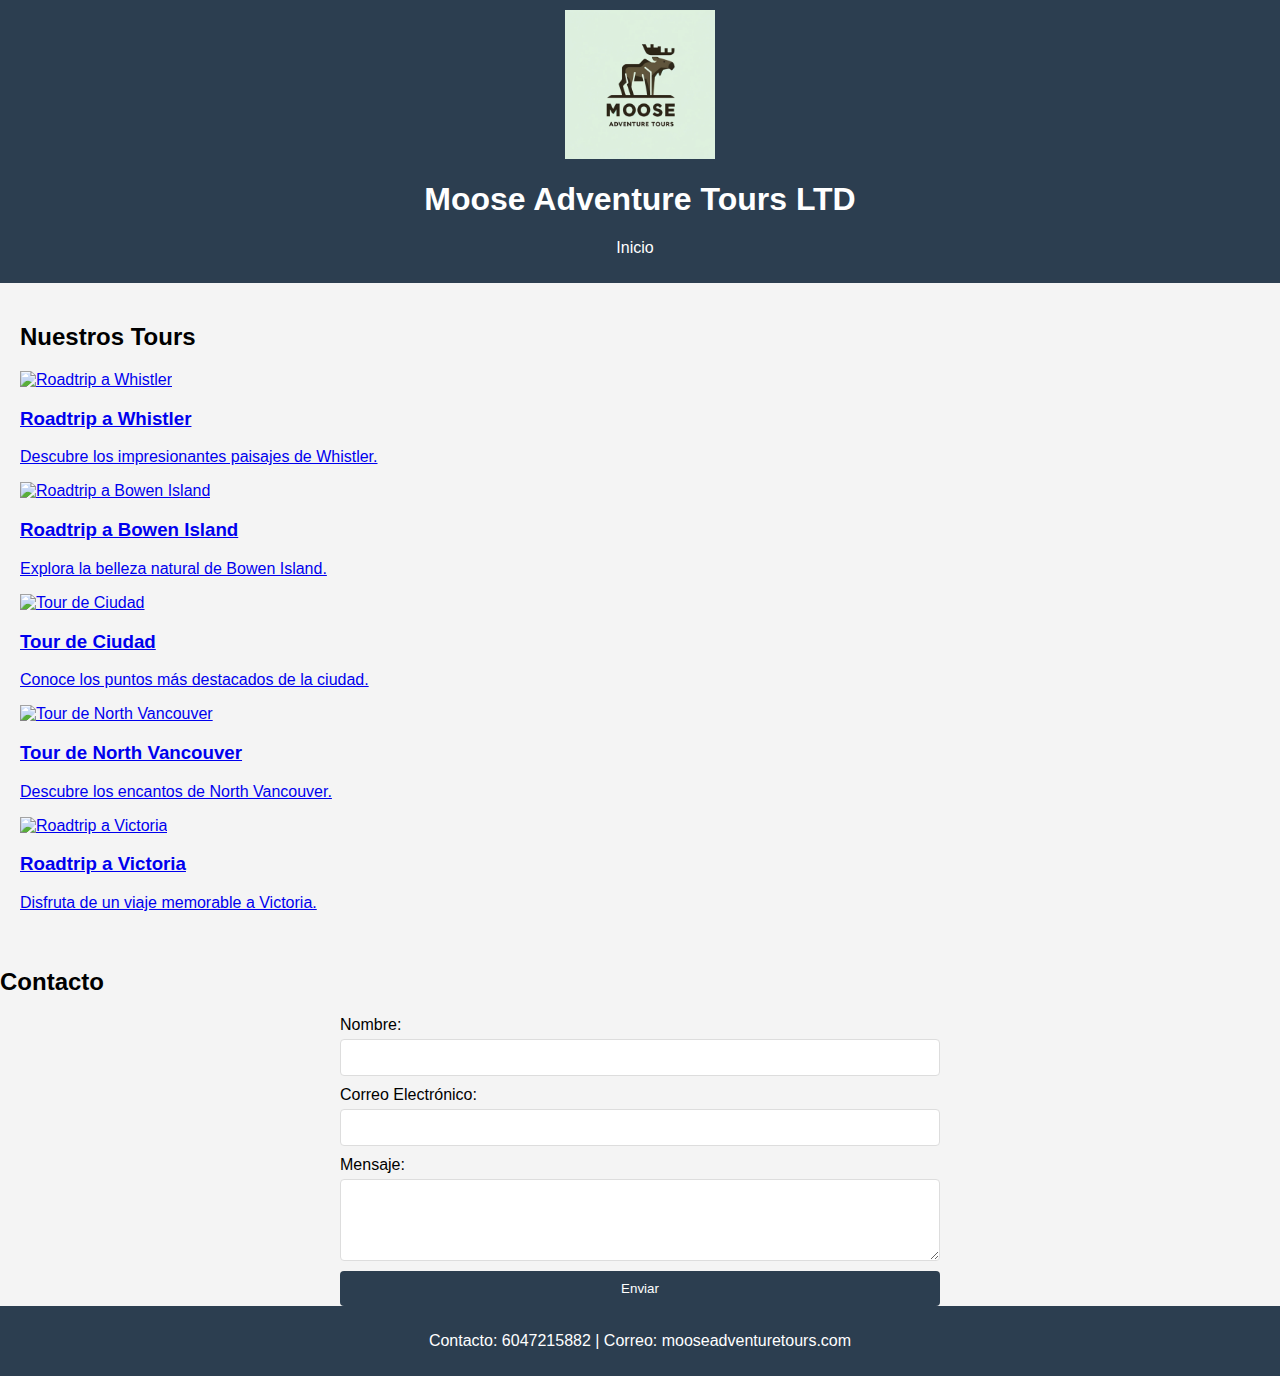
==== index.html @ 9011de0c "Update index.html" ====
<!DOCTYPE html>
<html lang="es">
<head>
    <meta charset="UTF-8">
    <meta name="viewport" content="width=device-width, initial-scale=1.0">
    <title>Moose Adventure Tours LTD</title>
    <link rel="stylesheet" href="styles.css">
</head>
<body>
    <header>
        <img src="moose_logo.png" alt="Moose Logo" class="logo">
        <h1>Moose Adventure Tours LTD</h1>
        <nav>
            <ul>
                <li><a href="index.html">Inicio</a></li>
            </ul>
        </nav>
    </header>

    <main>
        <h2>Nuestros Tours</h2>
        <div class="tour-container">
            <a href="tour-whistler.html" class="tour-card">
                <img src="whistler.jpg" alt="Roadtrip a Whistler">
                <div class="tour-info">
                    <h3>Roadtrip a Whistler</h3>
                    <p>Descubre los impresionantes paisajes de Whistler.</p>
                </div>
            </a>
            <a href="tour-bowen.html" class="tour-card">
                <img src="bowen.jpg" alt="Roadtrip a Bowen Island">
                <div class="tour-info">
                    <h3>Roadtrip a Bowen Island</h3>
                    <p>Explora la belleza natural de Bowen Island.</p>
                </div>
            </a>
            <a href="tour-city.html" class="tour-card">
                <img src="city.jpg" alt="Tour de Ciudad">
                <div class="tour-info">
                    <h3>Tour de Ciudad</h3>
                    <p>Conoce los puntos más destacados de la ciudad.</p>
                </div>
            </a>
            <a href="tour-north.html" class="tour-card">
                <img src="north.jpg" alt="Tour de North Vancouver">
                <div class="tour-info">
                    <h3>Tour de North Vancouver</h3>
                    <p>Descubre los encantos de North Vancouver.</p>
                </div>
            </a>
            <a href="tour-victoria.html" class="tour-card">
                <img src="victoria.jpg" alt="Roadtrip a Victoria">
                <div class="tour-info">
                    <h3>Roadtrip a Victoria</h3>
                    <p>Disfruta de un viaje memorable a Victoria.</p>
                </div>
            </a>
        </div>
    </main>

    <section id="contact">
        <h2>Contacto</h2>
        <div class="contact-form">
            <form action="https://formspree.io/f/{form_id}" method="POST">
                <label for="name">Nombre:</label>
                <input type="text" id="name" name="name" required>
                <label for="email">Correo Electrónico:</label>
                <input type="email" id="email" name="email" required>
                <label for="message">Mensaje:</label>
                <textarea id="message" name="message" rows="4" required></textarea>
                <button type="submit">Enviar</button>
            </form>
        </div>
    </section>

    <footer>
        <p>Contacto: 6047215882 | Correo: mooseadventuretours.com</p>
    </footer>
</body>
</html>
---- styles.css ----
body {
    font-family: Arial, sans-serif;
    background-color: #f4f4f4;
    margin: 0;
    padding: 0;
}

header {
    background-color: #2c3e50;
    color: white;
    padding: 10px 0;
    text-align: center;
}

header img {
    width: 150px; /* Tamaño del logo */
    vertical-align: middle;
}

nav ul {
    list-style-type: none;
    padding: 0;
}

nav ul li {
    display: inline;
    margin-right: 10px;
}

nav ul li a {
    color: white;
    text-decoration: none;
}

main {
    padding: 20px;
}

.contact-form {
    max-width: 600px;
    margin: 0 auto;
}

.contact-form form {
    display: flex;
    flex-direction: column;
}

.contact-form label {
    margin-bottom: 5px;
}

.contact-form input, .contact-form textarea {
    margin-bottom: 10px;
    padding: 10px;
    border: 1px solid #ddd;
    border-radius: 4px;
}

.contact-form button {
    padding: 10px;
    background-color: #2c3e50;
    color: white;
    border: none;
    border-radius: 4px;
    cursor: pointer;
}

.contact-form button:hover {
    background-color: #34495e;
}

footer {
    background-color: #2c3e50;
    color: white;
    text-align: center;
    padding: 10px 0;
}
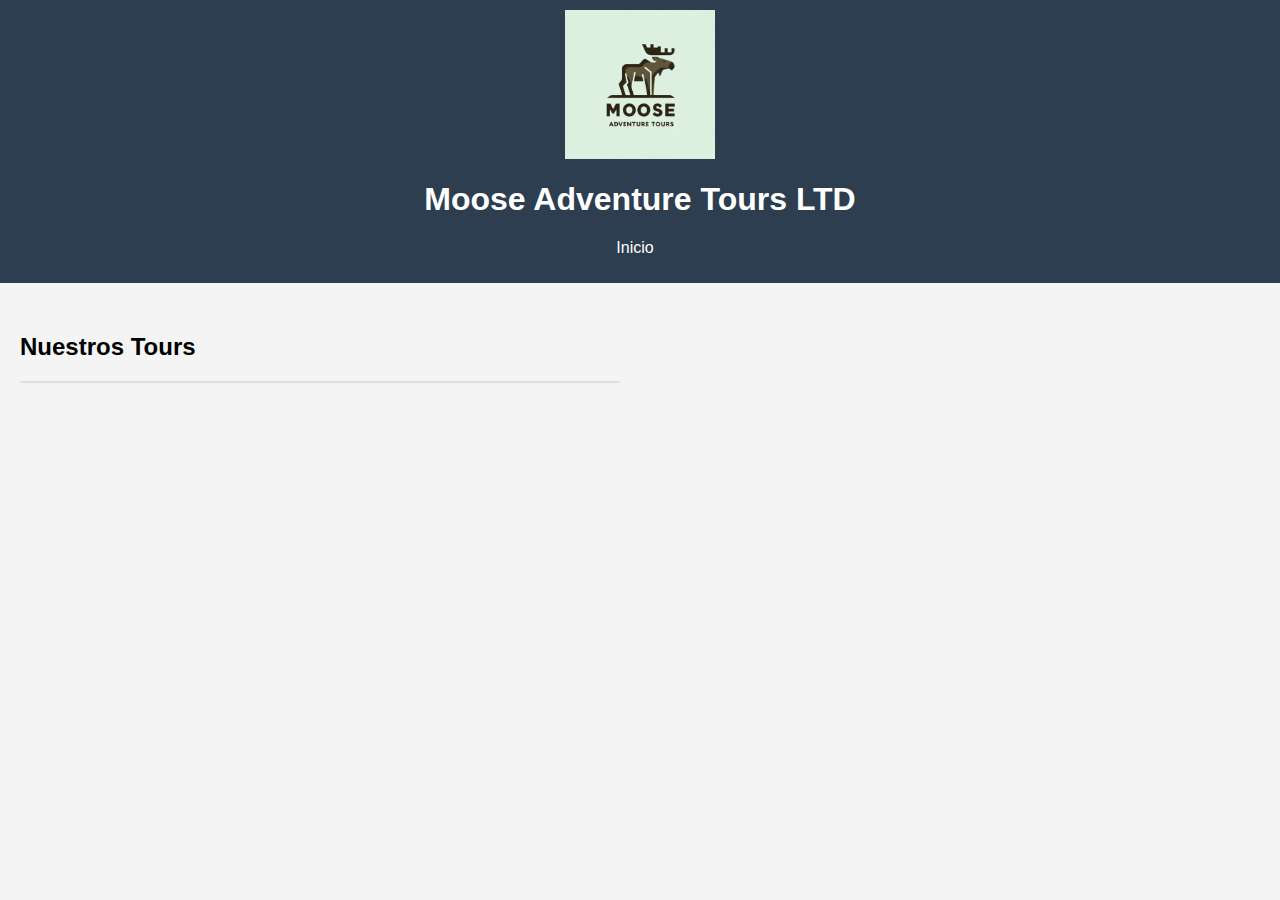
==== commit 1d486bb0: "Update index.html" ====
--- a/index.html
+++ b/index.html
@@ -5,6 +5,48 @@
     <meta name="viewport" content="width=device-width, initial-scale=1.0">
     <title>Moose Adventure Tours LTD</title>
     <link rel="stylesheet" href="styles.css">
+    <style>
+        /* Estilos para el carrusel */
+        .carousel {
+            position: relative;
+            width: 100%;
+            max-height: 400px; /* Ajusta la altura según lo necesites */
+            overflow: hidden;
+            margin-top: 10px;
+        }
+
+        .carousel img {
+            width: 100%;
+            height: auto;
+            position: absolute;
+            top: 0;
+            left: 0;
+            opacity: 0;
+            transition: opacity 1s ease-in-out;
+        }
+
+        .carousel img.active {
+            opacity: 1;
+        }
+
+        .carousel-buttons {
+            position: absolute;
+            top: 50%;
+            width: 100%;
+            display: flex;
+            justify-content: space-between;
+            transform: translateY(-50%);
+        }
+
+        .carousel-buttons button {
+            background-color: rgba(0, 0, 0, 0.5);
+            border: none;
+            color: white;
+            padding: 10px;
+            cursor: pointer;
+            font-size: 18px;
+        }
+    </style>
 </head>
 <body>
     <header>
@@ -17,64 +59,19 @@
         </nav>
     </header>
 
+    <div class="carousel">
+        <img src="tour1.jpg" alt="Tour 1" class="carousel-image active">
+        <img src="tour2.jpg" alt="Tour 2" class="carousel-image">
+        <img src="tour3.jpg" alt="Tour 3" class="carousel-image">
+        <img src="tour4.jpg" alt="Tour 4" class="carousel-image">
+        <div class="carousel-buttons">
+            <button id="prev">&lt;</button>
+            <button id="next">&gt;</button>
+        </div>
+    </div>
+
     <main>
         <h2>Nuestros Tours</h2>
         <div class="tour-container">
             <a href="tour-whistler.html" class="tour-card">
-                <img src="whistler.jpg" alt="Roadtrip a Whistler">
-                <div class="tour-info">
-                    <h3>Roadtrip a Whistler</h3>
-                    <p>Descubre los impresionantes paisajes de Whistler.</p>
-                </div>
-            </a>
-            <a href="tour-bowen.html" class="tour-card">
-                <img src="bowen.jpg" alt="Roadtrip a Bowen Island">
-                <div class="tour-info">
-                    <h3>Roadtrip a Bowen Island</h3>
-                    <p>Explora la belleza natural de Bowen Island.</p>
-                </div>
-            </a>
-            <a href="tour-city.html" class="tour-card">
-                <img src="city.jpg" alt="Tour de Ciudad">
-                <div class="tour-info">
-                    <h3>Tour de Ciudad</h3>
-                    <p>Conoce los puntos más destacados de la ciudad.</p>
-                </div>
-            </a>
-            <a href="tour-north.html" class="tour-card">
-                <img src="north.jpg" alt="Tour de North Vancouver">
-                <div class="tour-info">
-                    <h3>Tour de North Vancouver</h3>
-                    <p>Descubre los encantos de North Vancouver.</p>
-                </div>
-            </a>
-            <a href="tour-victoria.html" class="tour-card">
-                <img src="victoria.jpg" alt="Roadtrip a Victoria">
-                <div class="tour-info">
-                    <h3>Roadtrip a Victoria</h3>
-                    <p>Disfruta de un viaje memorable a Victoria.</p>
-                </div>
-            </a>
-        </div>
-    </main>
-
-    <section id="contact">
-        <h2>Contacto</h2>
-        <div class="contact-form">
-            <form action="https://formspree.io/f/{form_id}" method="POST">
-                <label for="name">Nombre:</label>
-                <input type="text" id="name" name="name" required>
-                <label for="email">Correo Electrónico:</label>
-                <input type="email" id="email" name="email" required>
-                <label for="message">Mensaje:</label>
-                <textarea id="message" name="message" rows="4" required></textarea>
-                <button type="submit">Enviar</button>
-            </form>
-        </div>
-    </section>
-
-    <footer>
-        <p>Contacto: 6047215882 | Correo: mooseadventuretours.com</p>
-    </footer>
-</body>
-</html>
+                <img src="whistler.jpg" alt="Roadtrip a Wh
--- a/styles.css
+++ b/styles.css
@@ -12,7 +12,7 @@
     text-align: center;
 }
 
-header img {
+header .logo {
     width: 150px; /* Tamaño del logo */
     vertical-align: middle;
 }
@@ -34,6 +34,36 @@
 
 main {
     padding: 20px;
+}
+
+.tour-container {
+    display: flex;
+    flex-wrap: wrap;
+    gap: 20px;
+}
+
+.tour-card {
+    display: block;
+    text-decoration: none;
+    color: black;
+    border: 1px solid #ddd;
+    border-radius: 8px;
+    overflow: hidden;
+    width: calc(100% / 2 - 20px); /* Dos columnas en pantallas grandes */
+    box-sizing: border-box;
+}
+
+.tour-card img {
+    width: 100%;
+    height: auto;
+}
+
+.tour-info {
+    padding: 10px;
+}
+
+.tour-info h3 {
+    margin: 0;
 }
 
 .contact-form {
@@ -76,3 +106,10 @@
     text-align: center;
     padding: 10px 0;
 }
+
+/* Estilos para dispositivos móviles */
+@media (max-width: 768px) {
+    .tour-card {
+        width: calc(100% - 20px); /* Una columna en pantallas pequeñas */
+    }
+}
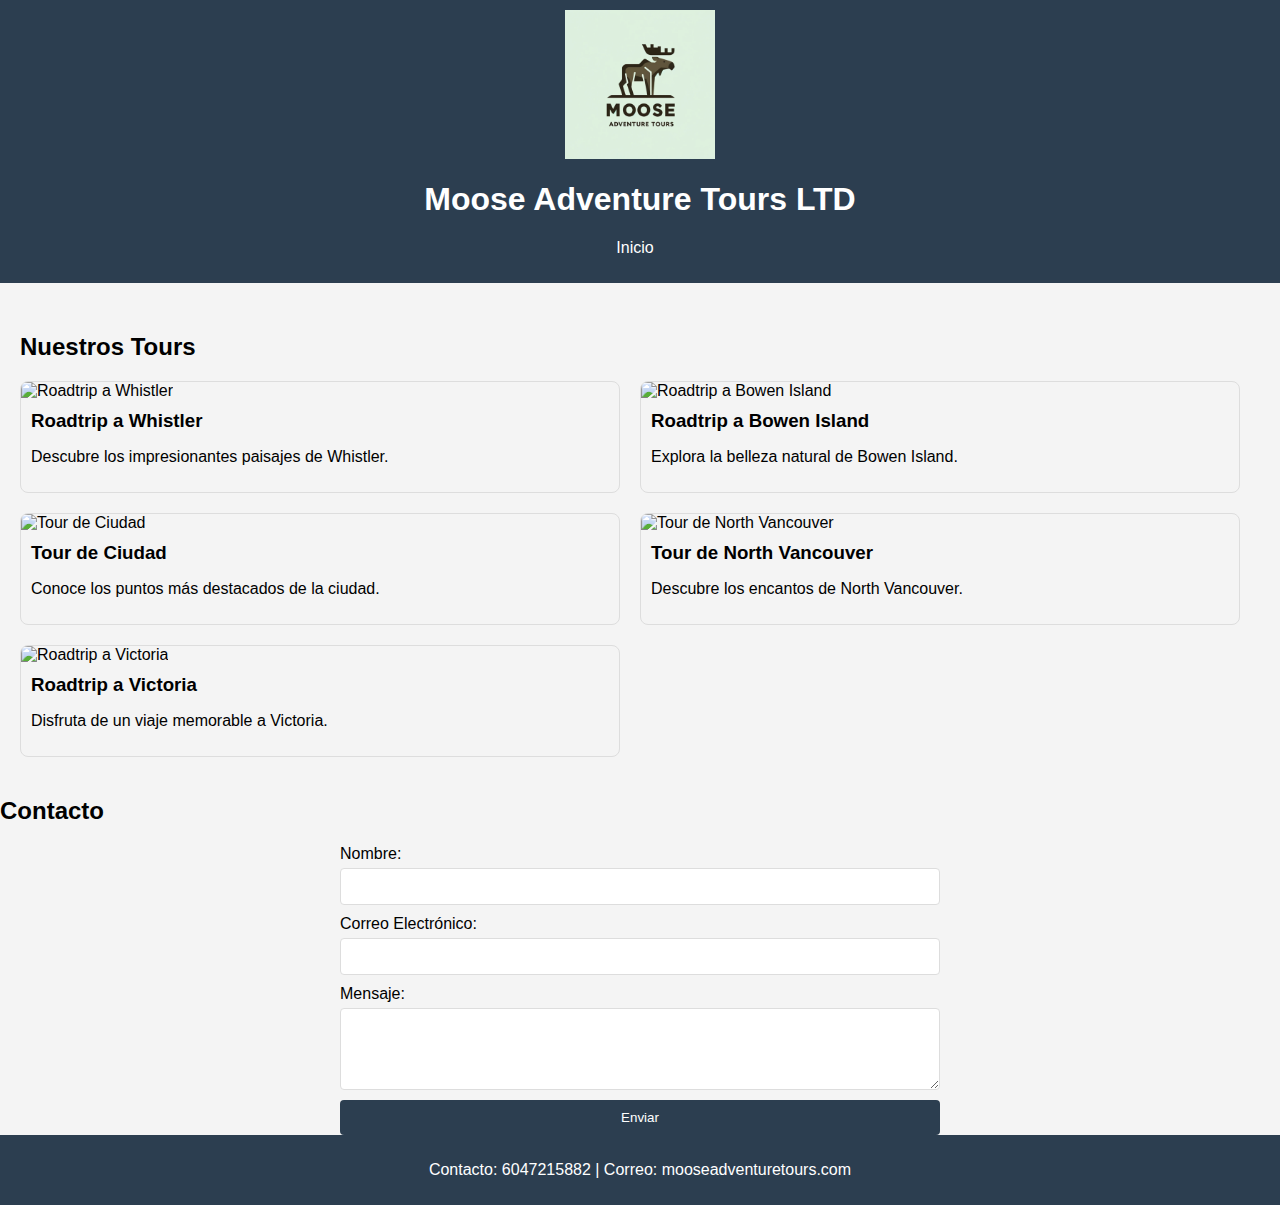
==== commit a962eff9: "Update index.html" ====
--- a/index.html
+++ b/index.html
@@ -74,4 +74,88 @@
         <h2>Nuestros Tours</h2>
         <div class="tour-container">
             <a href="tour-whistler.html" class="tour-card">
-                <img src="whistler.jpg" alt="Roadtrip a Wh
+                <img src="whistler.jpg" alt="Roadtrip a Whistler">
+                <div class="tour-info">
+                    <h3>Roadtrip a Whistler</h3>
+                    <p>Descubre los impresionantes paisajes de Whistler.</p>
+                </div>
+            </a>
+            <a href="tour-bowen.html" class="tour-card">
+                <img src="bowen.jpg" alt="Roadtrip a Bowen Island">
+                <div class="tour-info">
+                    <h3>Roadtrip a Bowen Island</h3>
+                    <p>Explora la belleza natural de Bowen Island.</p>
+                </div>
+            </a>
+            <a href="tour-city.html" class="tour-card">
+                <img src="city.jpg" alt="Tour de Ciudad">
+                <div class="tour-info">
+                    <h3>Tour de Ciudad</h3>
+                    <p>Conoce los puntos más destacados de la ciudad.</p>
+                </div>
+            </a>
+            <a href="tour-north.html" class="tour-card">
+                <img src="north.jpg" alt="Tour de North Vancouver">
+                <div class="tour-info">
+                    <h3>Tour de North Vancouver</h3>
+                    <p>Descubre los encantos de North Vancouver.</p>
+                </div>
+            </a>
+            <a href="tour-victoria.html" class="tour-card">
+                <img src="victoria.jpg" alt="Roadtrip a Victoria">
+                <div class="tour-info">
+                    <h3>Roadtrip a Victoria</h3>
+                    <p>Disfruta de un viaje memorable a Victoria.</p>
+                </div>
+            </a>
+        </div>
+    </main>
+
+    <section id="contact">
+        <h2>Contacto</h2>
+        <div class="contact-form">
+            <form action="https://formspree.io/f/{form_id}" method="POST">
+                <label for="name">Nombre:</label>
+                <input type="text" id="name" name="name" required>
+                <label for="email">Correo Electrónico:</label>
+                <input type="email" id="email" name="email" required>
+                <label for="message">Mensaje:</label>
+                <textarea id="message" name="message" rows="4" required></textarea>
+                <button type="submit">Enviar</button>
+            </form>
+        </div>
+    </section>
+
+    <footer>
+        <p>Contacto: 6047215882 | Correo: mooseadventuretours.com</p>
+    </footer>
+
+    <script>
+        let currentIndex = 0;
+        const images = document.querySelectorAll('.carousel-image');
+        const totalImages = images.length;
+
+        function showImage(index) {
+            images.forEach((img, i) => {
+                img.classList.remove('active');
+                if (i === index) {
+                    img.classList.add('active');
+                }
+            });
+        }
+
+        document.getElementById('next').addEventListener('click', () => {
+            currentIndex = (currentIndex + 1) % totalImages;
+            showImage(currentIndex);
+        });
+
+        document.getElementById('prev').addEventListener('click', () => {
+            currentIndex = (currentIndex - 1 + totalImages) % totalImages;
+            showImage(currentIndex);
+        });
+
+        // Show the first image initially
+        showImage(currentIndex);
+    </script>
+</body>
+</html>
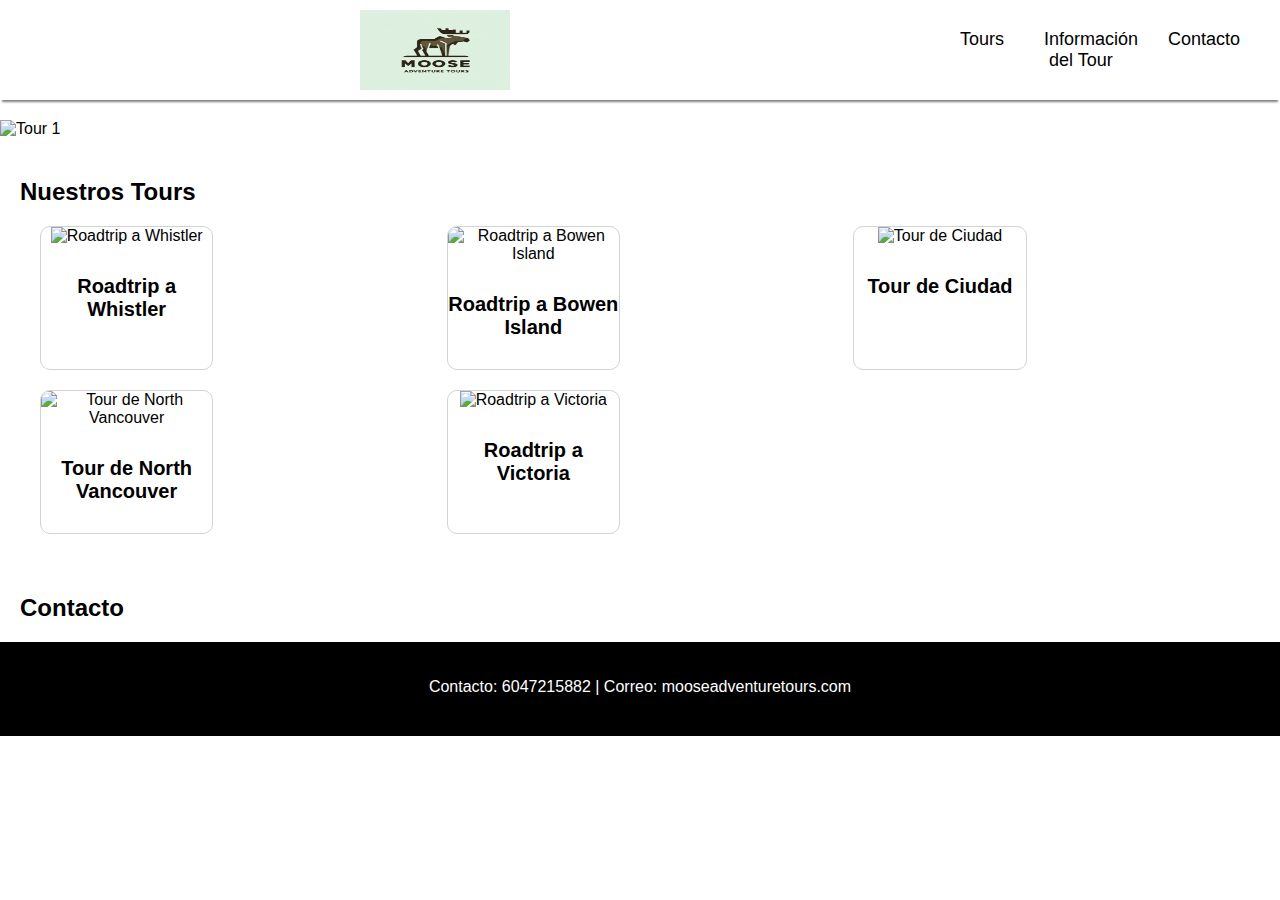
==== commit 8996c88a: "Update index.html" ====
--- a/index.html
+++ b/index.html
@@ -6,156 +6,309 @@
     <title>Moose Adventure Tours LTD</title>
     <link rel="stylesheet" href="styles.css">
     <style>
-        /* Estilos para el carrusel */
+        body {
+            font-family: Arial, sans-serif;
+            margin: 0;
+            padding: 0;
+            background-color: white;
+        }
+
+        /* Encabezado */
+        header {
+            background-color: white;
+            padding: 10px;
+            display: flex;
+            justify-content: space-between;
+            align-items: center;
+            box-shadow: 0px 4px 2px -2px gray;
+            position: sticky;
+            top: 0;
+            z-index: 1000;
+        }
+
+        /* Logo en el centro */
+        .logo {
+            height: 80px;
+            margin: auto;
+        }
+
+        /* Barra superior con íconos y teléfono */
+        .top-bar {
+            display: flex;
+            justify-content: space-between;
+            align-items: center;
+            width: 100%;
+        }
+
+        .icon-bar {
+            display: flex;
+            align-items: center;
+        }
+
+        .icon-bar i {
+            margin: 0 10px;
+            cursor: pointer;
+        }
+
+        .top-bar .phone {
+            margin-left: 10px;
+        }
+
+        nav ul {
+            list-style-type: none;
+            margin: 0;
+            padding: 0;
+            display: flex;
+            justify-content: space-around;
+            flex: 1;
+        }
+
+        nav ul li {
+            margin-right: 20px;
+        }
+
+        nav ul li a {
+            text-decoration: none;
+            color: black;
+            font-size: 18px;
+            padding: 10px;
+        }
+
+        nav ul li a:hover {
+            background-color: lightgray;
+            border-radius: 5px;
+        }
+
+        /* Dropdown de Tours */
+        .dropdown {
+            position: relative;
+            display: inline-block;
+        }
+
+        .dropdown-content {
+            display: none;
+            position: absolute;
+            background-color: white;
+            box-shadow: 0px 8px 16px rgba(0, 0, 0, 0.2);
+            z-index: 1;
+            border-radius: 5px;
+        }
+
+        .dropdown:hover .dropdown-content {
+            display: block;
+        }
+
+        .dropdown-content a {
+            color: black;
+            padding: 12px 16px;
+            text-decoration: none;
+            display: block;
+        }
+
+        .dropdown-content a:hover {
+            background-color: lightgray;
+        }
+
+        /* Carrusel de Imágenes */
         .carousel {
-            position: relative;
-            width: 100%;
-            max-height: 400px; /* Ajusta la altura según lo necesites */
+            width: 100%;
+            max-height: 400px;
             overflow: hidden;
-            margin-top: 10px;
+            margin-top: 20px;
         }
 
         .carousel img {
             width: 100%;
             height: auto;
-            position: absolute;
-            top: 0;
-            left: 0;
-            opacity: 0;
-            transition: opacity 1s ease-in-out;
-        }
-
-        .carousel img.active {
-            opacity: 1;
-        }
-
-        .carousel-buttons {
-            position: absolute;
-            top: 50%;
-            width: 100%;
-            display: flex;
-            justify-content: space-between;
-            transform: translateY(-50%);
-        }
-
-        .carousel-buttons button {
-            background-color: rgba(0, 0, 0, 0.5);
+        }
+
+        /* Tarjetas de Tours */
+        .tour-container {
+            display: grid;
+            grid-template-columns: repeat(auto-fill, minmax(300px, 1fr));
+            gap: 20px;
+            margin: 20px;
+        }
+
+        .tour-card {
+            background-color: white;
+            border: 1px solid lightgray;
+            border-radius: 10px;
+            overflow: hidden;
+            text-align: center;
+            transition: transform 0.3s ease-in-out;
+        }
+
+        .tour-card img {
+            width: 100%;
+            height: 200px;
+            object-fit: cover;
+        }
+
+        .tour-card h3 {
+            padding: 10px 0;
+            font-size: 20px;
+        }
+
+        .tour-card:hover {
+            transform: translateY(-5px);
+            box-shadow: 0px 4px 8px rgba(0, 0, 0, 0.1);
+        }
+
+        /* Footer */
+        footer {
+            background-color: black;
+            color: white;
+            text-align: center;
+            padding: 20px;
+        }
+
+        /* Instagram icon */
+        .social-icons {
+            margin-top: 20px;
+        }
+
+        .social-icons a {
+            color: white;
+            margin: 0 10px;
+            text-decoration: none;
+            font-size: 24px;
+        }
+
+        /* Contact Form */
+        .contact-section {
+            margin: 20px;
+        }
+
+        .contact-section form {
+            display: none;
+            flex-direction: column;
+        }
+
+        .contact-section.active form {
+            display: flex;
+        }
+
+        .contact-section form label, 
+        .contact-section form input, 
+        .contact-section form textarea {
+            margin-bottom: 10px;
+            width: 100%;
+        }
+
+        .contact-section form button {
+            background-color: #007BFF;
+            color: white;
             border: none;
-            color: white;
             padding: 10px;
             cursor: pointer;
-            font-size: 18px;
+        }
+
+        /* Mobile Responsive */
+        @media (max-width: 768px) {
+            header {
+                flex-direction: column;
+            }
+
+            nav ul {
+                flex-direction: column;
+            }
+
+            .tour-container {
+                grid-template-columns: 1fr;
+            }
         }
     </style>
 </head>
 <body>
-    <header>
+
+<header>
+    <!-- Barra Superior con Iconos -->
+    <div class="top-bar">
+        <div class="icon-bar">
+            <i class="fa fa-search" aria-hidden="true"></i>
+            <i class="fa fa-envelope" aria-hidden="true"></i>
+        </div>
         <img src="moose_logo.png" alt="Moose Logo" class="logo">
-        <h1>Moose Adventure Tours LTD</h1>
-        <nav>
-            <ul>
-                <li><a href="index.html">Inicio</a></li>
-            </ul>
-        </nav>
-    </header>
-
-    <div class="carousel">
-        <img src="tour1.jpg" alt="Tour 1" class="carousel-image active">
-        <img src="tour2.jpg" alt="Tour 2" class="carousel-image">
-        <img src="tour3.jpg" alt="Tour 3" class="carousel-image">
-        <img src="tour4.jpg" alt="Tour 4" class="carousel-image">
-        <div class="carousel-buttons">
-            <button id="prev">&lt;</button>
-            <button id="next">&gt;</button>
+        <div class="icon-bar">
+            <i class="fa fa-phone" aria-hidden="true"></i>
+            <span class="phone">604-721-5882</span>
         </div>
     </div>
 
-    <main>
-        <h2>Nuestros Tours</h2>
-        <div class="tour-container">
-            <a href="tour-whistler.html" class="tour-card">
-                <img src="whistler.jpg" alt="Roadtrip a Whistler">
-                <div class="tour-info">
-                    <h3>Roadtrip a Whistler</h3>
-                    <p>Descubre los impresionantes paisajes de Whistler.</p>
+    <!-- Barra de Navegación -->
+    <nav>
+        <ul>
+            <li class="dropdown">
+                <a href="#">Tours</a>
+                <div class="dropdown-content">
+                    <a href="tour-whistler.html">Roadtrip a Whistler</a>
+                    <a href="tour-bowen.html">Roadtrip a Bowen Island</a>
+                    <a href="tour-city.html">Tour de Ciudad</a>
+                    <a href="tour-north.html">Tour de North Vancouver</a>
+                    <a href="tour-victoria.html">Roadtrip a Victoria</a>
                 </div>
-            </a>
-            <a href="tour-bowen.html" class="tour-card">
-                <img src="bowen.jpg" alt="Roadtrip a Bowen Island">
-                <div class="tour-info">
-                    <h3>Roadtrip a Bowen Island</h3>
-                    <p>Explora la belleza natural de Bowen Island.</p>
+            </li>
+            <li class="dropdown">
+                <a href="#">Información del Tour</a>
+                <div class="dropdown-content">
+                    <a href="#">Precios</a>
+                    <a href="#">Itinerarios</a>
                 </div>
-            </a>
-            <a href="tour-city.html" class="tour-card">
-                <img src="city.jpg" alt="Tour de Ciudad">
-                <div class="tour-info">
-                    <h3>Tour de Ciudad</h3>
-                    <p>Conoce los puntos más destacados de la ciudad.</p>
-                </div>
-            </a>
-            <a href="tour-north.html" class="tour-card">
-                <img src="north.jpg" alt="Tour de North Vancouver">
-                <div class="tour-info">
-                    <h3>Tour de North Vancouver</h3>
-                    <p>Descubre los encantos de North Vancouver.</p>
-                </div>
-            </a>
-            <a href="tour-victoria.html" class="tour-card">
-                <img src="victoria.jpg" alt="Roadtrip a Victoria">
-                <div class="tour-info">
-                    <h3>Roadtrip a Victoria</h3>
-                    <p>Disfruta de un viaje memorable a Victoria.</p>
-                </div>
-            </a>
-        </div>
-    </main>
-
-    <section id="contact">
-        <h2>Contacto</h2>
-        <div class="contact-form">
-            <form action="https://formspree.io/f/{form_id}" method="POST">
-                <label for="name">Nombre:</label>
-                <input type="text" id="name" name="name" required>
-                <label for="email">Correo Electrónico:</label>
-                <input type="email" id="email" name="email" required>
-                <label for="message">Mensaje:</label>
-                <textarea id="message" name="message" rows="4" required></textarea>
-                <button type="submit">Enviar</button>
-            </form>
-        </div>
-    </section>
-
-    <footer>
-        <p>Contacto: 6047215882 | Correo: mooseadventuretours.com</p>
-    </footer>
-
-    <script>
-        let currentIndex = 0;
-        const images = document.querySelectorAll('.carousel-image');
-        const totalImages = images.length;
-
-        function showImage(index) {
-            images.forEach((img, i) => {
-                img.classList.remove('active');
-                if (i === index) {
-                    img.classList.add('active');
-                }
-            });
-        }
-
-        document.getElementById('next').addEventListener('click', () => {
-            currentIndex = (currentIndex + 1) % totalImages;
-            showImage(currentIndex);
-        });
-
-        document.getElementById('prev').addEventListener('click', () => {
-            currentIndex = (currentIndex - 1 + totalImages) % totalImages;
-            showImage(currentIndex);
-        });
-
-        // Show the first image initially
-        showImage(currentIndex);
-    </script>
-</body>
-</html>
+            </li>
+            <li><a href="#contact">Contacto</a></li>
+        </ul>
+    </nav>
+</header>
+
+<!-- Carrusel de Imágenes -->
+<div class="carousel">
+    <img src="tour1.jpg" alt="Tour 1">
+</div>
+
+<!-- Tarjetas de Tours -->
+<main>
+    <h2>Nuestros Tours</h2>
+    <div class="tour-container">
+        <a href="tour-whistler.html" class="tour-card">
+            <img src="whistler.jpg" alt="Roadtrip a Whistler">
+            <h3>Roadtrip a Whistler</h3>
+        </a>
+        <a href="tour-bowen.html" class="tour-card">
+            <img src="bowen.jpg" alt="Roadtrip a Bowen Island">
+            <h3>Roadtrip a Bowen Island</h3>
+        </a>
+        <a href="tour-city.html" class="tour-card">
+            <img src="city.jpg" alt="Tour de Ciudad">
+            <h3>Tour de Ciudad</h3>
+        </a>
+        <a href="tour-north.html" class="tour-card">
+            <img src="north.jpg" alt="Tour de North Vancouver">
+            <h3>Tour de North Vancouver</h3>
+        </a>
+        <a href="tour-victoria.html" class="tour-card">
+            <img src="victoria.jpg" alt="Roadtrip a Victoria">
+            <h3>Roadtrip a Victoria</h3>
+        </a>
+    </div>
+</main>
+
+<!-- Sección de Contacto -->
+<section id="contact" class="contact-section">
+    <h2>Contacto</h2>
+    <form action="https://formspree.io/f/{form_id}" method="POST">
+        <label for="name">Nombre:</label>
+        <input type="text" id="name" name="name" required>
+        <label for="email">Correo Electrónico:</label>
+        <input type="email" id="email" name="email" required>
+        <label for="message">Mensaje:</label>
+        <textarea id="message" name="message" rows="4" required></textarea>
+        <button type="submit">Enviar</button>
+    </form>
+</section>
+
+<!-- Footer -->
+<footer>
+    <p>Contacto: 6047215882 | Correo: mooseadventuretours.com</p>
+    <div class="social-icons">
+        <a href
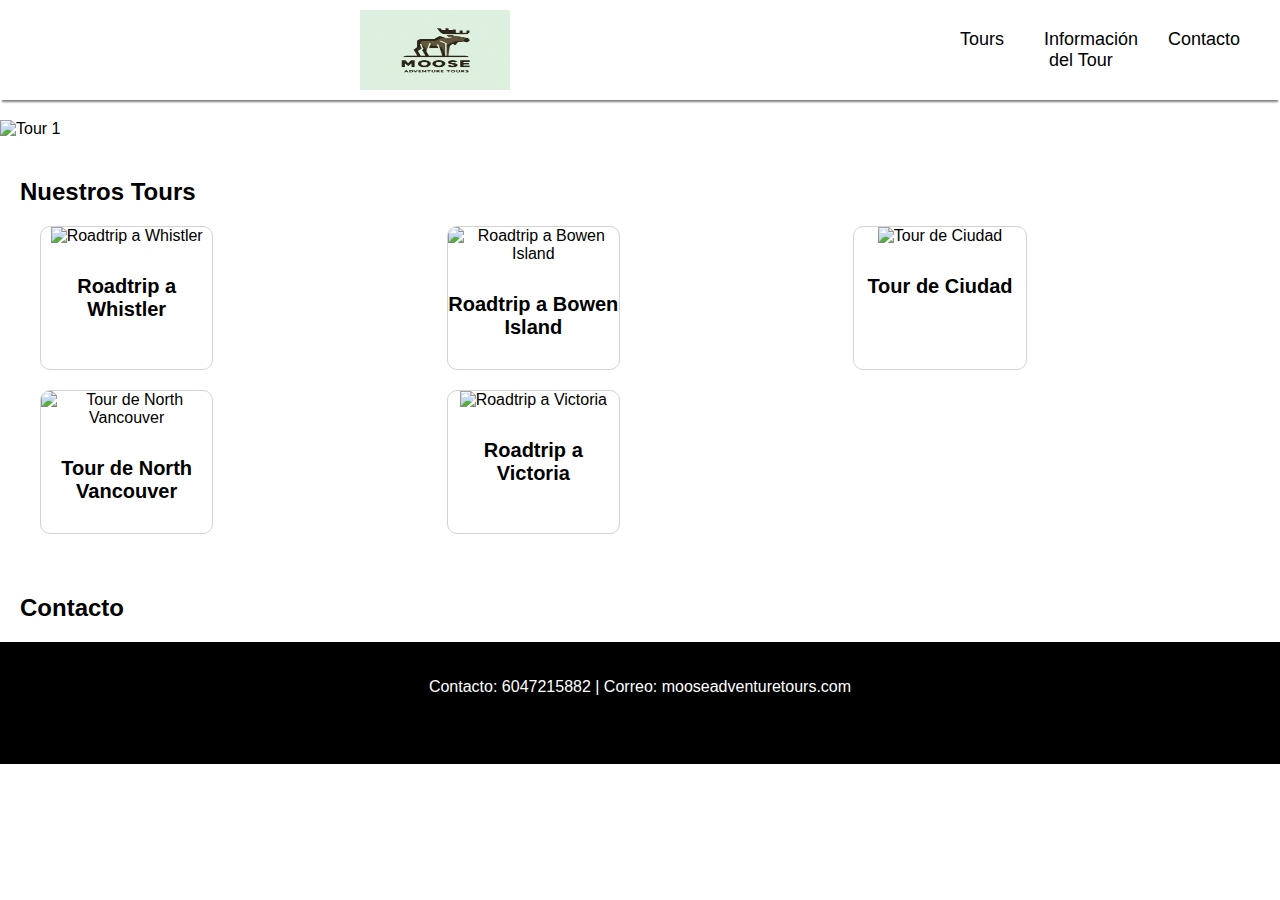
==== commit 46bc8ad1: "Update index.html" ====
--- a/index.html
+++ b/index.html
@@ -311,4 +311,16 @@
 <footer>
     <p>Contacto: 6047215882 | Correo: mooseadventuretours.com</p>
     <div class="social-icons">
-        <a href
+        <a href="https://www.instagram.com" target="_blank"><i class="fa fa-instagram" aria-hidden="true"></i></a>
+    </div>
+</footer>
+
+<script>
+    // Mostrar u ocultar el formulario de contacto al hacer clic en Contacto
+    document.querySelector("#contact").addEventListener("click", function() {
+        this.classList.toggle("active");
+    });
+</script>
+
+</body>
+</html>
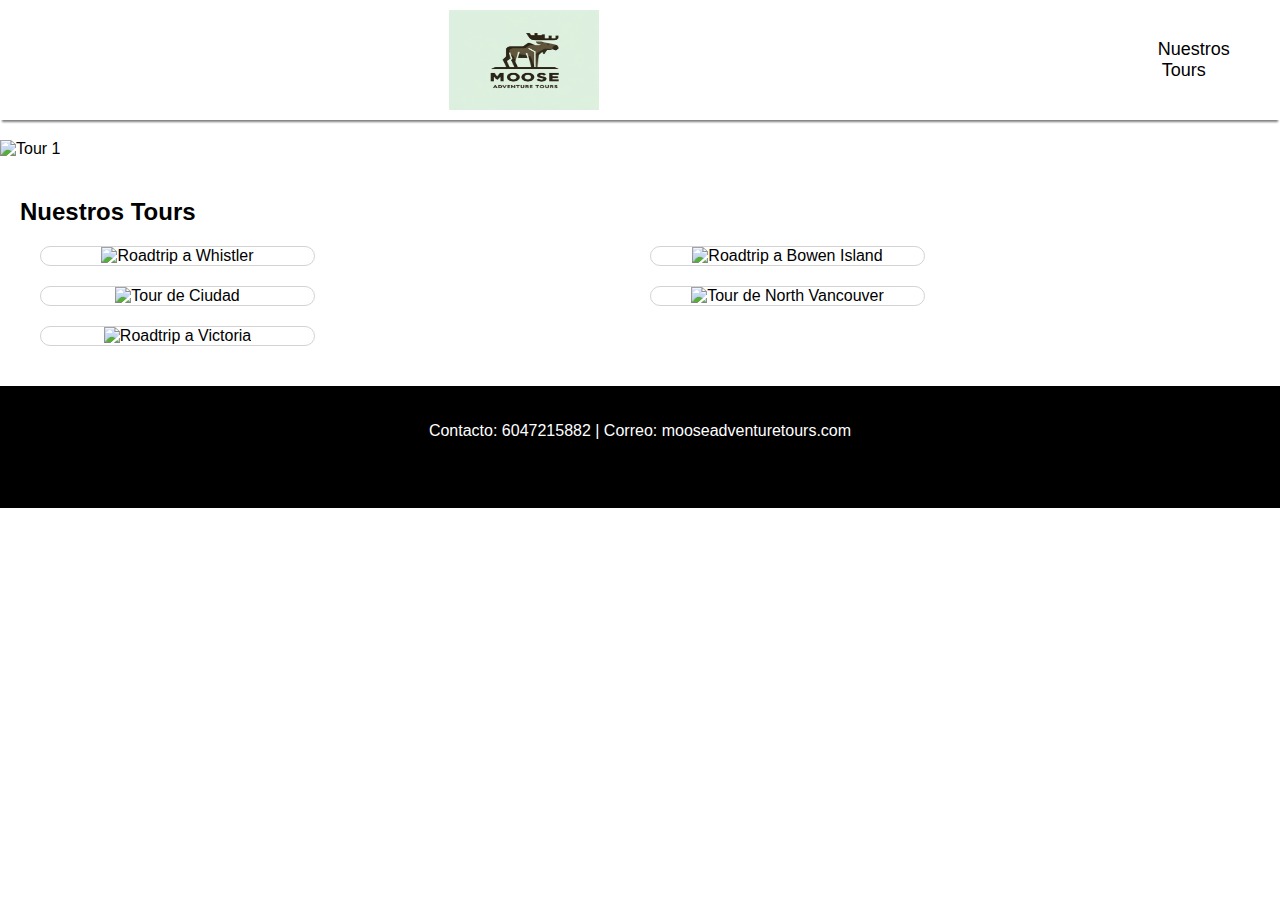
==== commit 024d8740: "Update index.html" ====
--- a/index.html
+++ b/index.html
@@ -18,7 +18,7 @@
             background-color: white;
             padding: 10px;
             display: flex;
-            justify-content: space-between;
+            justify-content: center;
             align-items: center;
             box-shadow: 0px 4px 2px -2px gray;
             position: sticky;
@@ -26,10 +26,9 @@
             z-index: 1000;
         }
 
-        /* Logo en el centro */
+        /* Logo centrado */
         .logo {
-            height: 80px;
-            margin: auto;
+            height: 100px;
         }
 
         /* Barra superior con íconos y teléfono */
@@ -79,7 +78,7 @@
             border-radius: 5px;
         }
 
-        /* Dropdown de Tours */
+        /* Dropdown de Nuestros Tours */
         .dropdown {
             position: relative;
             display: inline-block;
@@ -125,7 +124,7 @@
         /* Tarjetas de Tours */
         .tour-container {
             display: grid;
-            grid-template-columns: repeat(auto-fill, minmax(300px, 1fr));
+            grid-template-columns: repeat(2, 1fr);
             gap: 20px;
             margin: 20px;
         }
@@ -141,13 +140,19 @@
 
         .tour-card img {
             width: 100%;
-            height: 200px;
+            height: 300px;
             object-fit: cover;
         }
 
         .tour-card h3 {
-            padding: 10px 0;
-            font-size: 20px;
+            position: absolute;
+            top: 0;
+            left: 0;
+            right: 0;
+            padding: 10px;
+            font-size: 24px;
+            color: white;
+            background-color: rgba(0, 0, 0, 0.5);
         }
 
         .tour-card:hover {
@@ -240,7 +245,7 @@
     <nav>
         <ul>
             <li class="dropdown">
-                <a href="#">Tours</a>
+                <a href="#">Nuestros Tours</a>
                 <div class="dropdown-content">
                     <a href="tour-whistler.html">Roadtrip a Whistler</a>
                     <a href="tour-bowen.html">Roadtrip a Bowen Island</a>
@@ -249,14 +254,6 @@
                     <a href="tour-victoria.html">Roadtrip a Victoria</a>
                 </div>
             </li>
-            <li class="dropdown">
-                <a href="#">Información del Tour</a>
-                <div class="dropdown-content">
-                    <a href="#">Precios</a>
-                    <a href="#">Itinerarios</a>
-                </div>
-            </li>
-            <li><a href="#contact">Contacto</a></li>
         </ul>
     </nav>
 </header>
@@ -293,20 +290,6 @@
     </div>
 </main>
 
-<!-- Sección de Contacto -->
-<section id="contact" class="contact-section">
-    <h2>Contacto</h2>
-    <form action="https://formspree.io/f/{form_id}" method="POST">
-        <label for="name">Nombre:</label>
-        <input type="text" id="name" name="name" required>
-        <label for="email">Correo Electrónico:</label>
-        <input type="email" id="email" name="email" required>
-        <label for="message">Mensaje:</label>
-        <textarea id="message" name="message" rows="4" required></textarea>
-        <button type="submit">Enviar</button>
-    </form>
-</section>
-
 <!-- Footer -->
 <footer>
     <p>Contacto: 6047215882 | Correo: mooseadventuretours.com</p>
@@ -315,12 +298,5 @@
     </div>
 </footer>
 
-<script>
-    // Mostrar u ocultar el formulario de contacto al hacer clic en Contacto
-    document.querySelector("#contact").addEventListener("click", function() {
-        this.classList.toggle("active");
-    });
-</script>
-
 </body>
 </html>
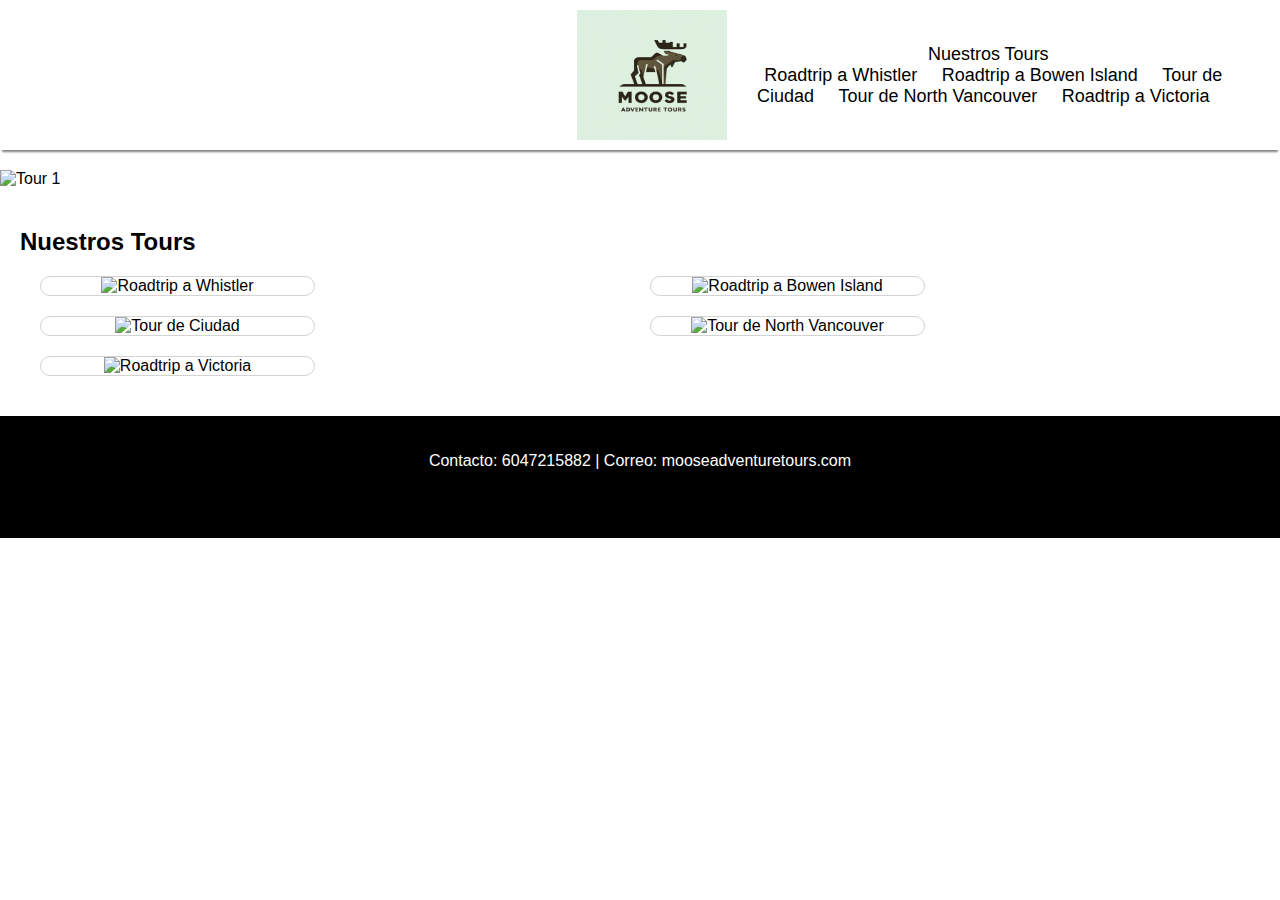
==== commit 7f26a818: "Update index.html" ====
--- a/index.html
+++ b/index.html
@@ -18,7 +18,7 @@
             background-color: white;
             padding: 10px;
             display: flex;
-            justify-content: center;
+            justify-content: space-between;
             align-items: center;
             box-shadow: 0px 4px 2px -2px gray;
             position: sticky;
@@ -26,9 +26,9 @@
             z-index: 1000;
         }
 
-        /* Logo centrado */
+        /* Logo centrado y más grande */
         .logo {
-            height: 100px;
+            height: 130px; /* Aumenta el tamaño en un 30% */
         }
 
         /* Barra superior con íconos y teléfono */
@@ -50,7 +50,9 @@
         }
 
         .top-bar .phone {
-            margin-left: 10px;
+            margin-right: 20px;
+            font-size: 18px;
+            font-weight: bold;
         }
 
         nav ul {
@@ -58,7 +60,7 @@
             margin: 0;
             padding: 0;
             display: flex;
-            justify-content: space-around;
+            justify-content: center;
             flex: 1;
         }
 
@@ -76,36 +78,6 @@
         nav ul li a:hover {
             background-color: lightgray;
             border-radius: 5px;
-        }
-
-        /* Dropdown de Nuestros Tours */
-        .dropdown {
-            position: relative;
-            display: inline-block;
-        }
-
-        .dropdown-content {
-            display: none;
-            position: absolute;
-            background-color: white;
-            box-shadow: 0px 8px 16px rgba(0, 0, 0, 0.2);
-            z-index: 1;
-            border-radius: 5px;
-        }
-
-        .dropdown:hover .dropdown-content {
-            display: block;
-        }
-
-        .dropdown-content a {
-            color: black;
-            padding: 12px 16px;
-            text-decoration: none;
-            display: block;
-        }
-
-        .dropdown-content a:hover {
-            background-color: lightgray;
         }
 
         /* Carrusel de Imágenes */
@@ -138,9 +110,10 @@
             transition: transform 0.3s ease-in-out;
         }
 
+        /* Imagen de los tours 400% más grande */
         .tour-card img {
             width: 100%;
-            height: 300px;
+            height: 1200px; /* Tamaño aumentado en 400% */
             object-fit: cover;
         }
 
@@ -234,11 +207,8 @@
             <i class="fa fa-search" aria-hidden="true"></i>
             <i class="fa fa-envelope" aria-hidden="true"></i>
         </div>
+        <span class="phone">604-721-5882</span>
         <img src="moose_logo.png" alt="Moose Logo" class="logo">
-        <div class="icon-bar">
-            <i class="fa fa-phone" aria-hidden="true"></i>
-            <span class="phone">604-721-5882</span>
-        </div>
     </div>
 
     <!-- Barra de Navegación -->
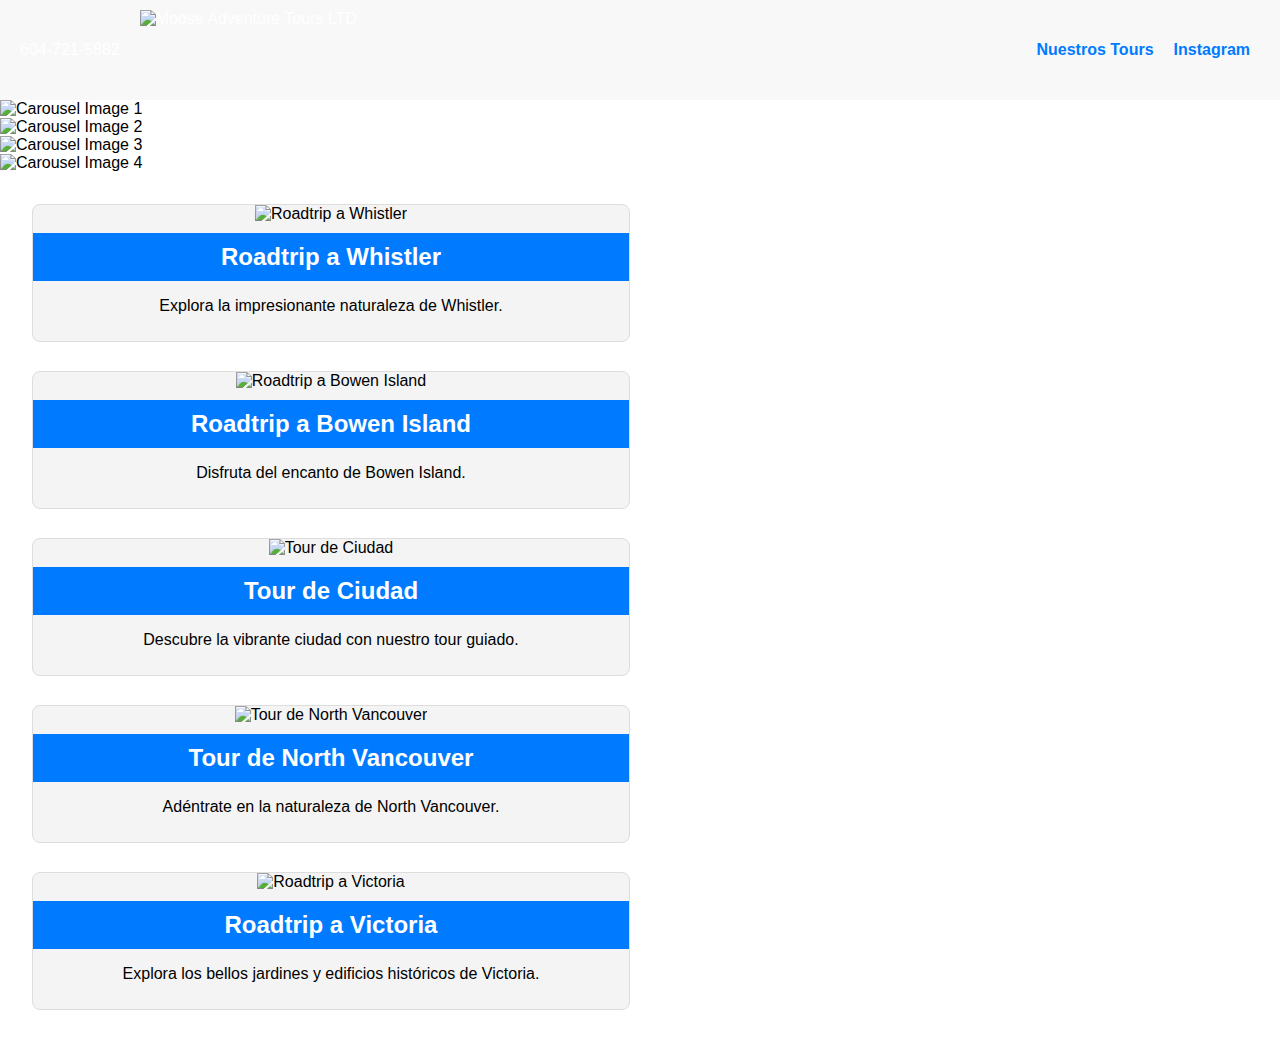
==== commit f310a452: "Update index.html" ====
--- a/index.html
+++ b/index.html
@@ -10,211 +10,149 @@
             font-family: Arial, sans-serif;
             margin: 0;
             padding: 0;
-            background-color: white;
-        }
-
-        /* Encabezado */
+            background-color: #fff;
+        }
+
         header {
-            background-color: white;
-            padding: 10px;
-            display: flex;
-            justify-content: space-between;
-            align-items: center;
-            box-shadow: 0px 4px 2px -2px gray;
-            position: sticky;
-            top: 0;
-            z-index: 1000;
-        }
-
-        /* Logo centrado y más grande */
-        .logo {
-            height: 130px; /* Aumenta el tamaño en un 30% */
-        }
-
-        /* Barra superior con íconos y teléfono */
-        .top-bar {
-            display: flex;
-            justify-content: space-between;
-            align-items: center;
-            width: 100%;
-        }
-
-        .icon-bar {
             display: flex;
             align-items: center;
-        }
-
-        .icon-bar i {
+            justify-content: space-between;
+            background-color: #f8f8f8;
+            padding: 10px 20px;
+        }
+
+        header img {
+            height: 80px; /* Ajusta el tamaño del logo */
+        }
+
+        .logo-container {
+            display: flex;
+            align-items: center;
+        }
+
+        .phone {
+            margin-right: 20px;
+        }
+
+        .menu {
+            display: flex;
+            align-items: center;
+        }
+
+        .menu a {
             margin: 0 10px;
-            cursor: pointer;
-        }
-
-        .top-bar .phone {
-            margin-right: 20px;
-            font-size: 18px;
+            text-decoration: none;
+            color: #007BFF;
             font-weight: bold;
         }
 
-        nav ul {
-            list-style-type: none;
-            margin: 0;
-            padding: 0;
-            display: flex;
-            justify-content: center;
-            flex: 1;
-        }
-
-        nav ul li {
-            margin-right: 20px;
-        }
-
-        nav ul li a {
+        .menu a:hover {
+            text-decoration: underline;
+        }
+
+        .dropdown {
+            position: relative;
+            display: inline-block;
+        }
+
+        .dropdown-content {
+            display: none;
+            position: absolute;
+            background-color: #f9f9f9;
+            min-width: 160px;
+            box-shadow: 0px 8px 16px 0px rgba(0,0,0,0.2);
+            z-index: 1;
+        }
+
+        .dropdown-content a {
+            color: black;
+            padding: 12px 16px;
             text-decoration: none;
-            color: black;
-            font-size: 18px;
-            padding: 10px;
-        }
-
-        nav ul li a:hover {
-            background-color: lightgray;
-            border-radius: 5px;
-        }
-
-        /* Carrusel de Imágenes */
+            display: block;
+        }
+
+        .dropdown-content a:hover {
+            background-color: #f1f1f1;
+        }
+
+        .dropdown:hover .dropdown-content {
+            display: block;
+        }
+
         .carousel {
+            position: relative;
             width: 100%;
-            max-height: 400px;
             overflow: hidden;
-            margin-top: 20px;
         }
 
         .carousel img {
             width: 100%;
             height: auto;
-        }
-
-        /* Tarjetas de Tours */
-        .tour-container {
-            display: grid;
-            grid-template-columns: repeat(2, 1fr);
-            gap: 20px;
-            margin: 20px;
-        }
-
-        .tour-card {
-            background-color: white;
-            border: 1px solid lightgray;
-            border-radius: 10px;
+            display: block;
+            animation: slide 10s infinite;
+        }
+
+        @keyframes slide {
+            0% { transform: translateX(0); }
+            25% { transform: translateX(-100%); }
+            50% { transform: translateX(-200%); }
+            75% { transform: translateX(-300%); }
+            100% { transform: translateX(-400%); }
+        }
+
+        .content {
+            padding: 20px;
+        }
+
+        .tour-item {
+            display: inline-block;
+            width: 48%;
+            margin: 1%;
+            background: #f4f4f4;
+            border: 1px solid #ddd;
+            border-radius: 8px;
             overflow: hidden;
             text-align: center;
-            transition: transform 0.3s ease-in-out;
-        }
-
-        /* Imagen de los tours 400% más grande */
-        .tour-card img {
+        }
+
+        .tour-item img {
             width: 100%;
-            height: 1200px; /* Tamaño aumentado en 400% */
-            object-fit: cover;
-        }
-
-        .tour-card h3 {
-            position: absolute;
-            top: 0;
-            left: 0;
-            right: 0;
+            height: auto;
+        }
+
+        .tour-item h3 {
+            margin: 10px 0;
+            font-size: 24px;
+        }
+
+        .tour-item p {
+            font-size: 16px;
+            padding: 0 10px 10px;
+        }
+
+        .tour-item a {
+            display: block;
             padding: 10px;
-            font-size: 24px;
-            color: white;
-            background-color: rgba(0, 0, 0, 0.5);
-        }
-
-        .tour-card:hover {
-            transform: translateY(-5px);
-            box-shadow: 0px 4px 8px rgba(0, 0, 0, 0.1);
-        }
-
-        /* Footer */
-        footer {
-            background-color: black;
-            color: white;
-            text-align: center;
-            padding: 20px;
-        }
-
-        /* Instagram icon */
-        .social-icons {
-            margin-top: 20px;
-        }
-
-        .social-icons a {
-            color: white;
-            margin: 0 10px;
+            background: #007BFF;
+            color: #fff;
             text-decoration: none;
-            font-size: 24px;
-        }
-
-        /* Contact Form */
-        .contact-section {
-            margin: 20px;
-        }
-
-        .contact-section form {
-            display: none;
-            flex-direction: column;
-        }
-
-        .contact-section.active form {
-            display: flex;
-        }
-
-        .contact-section form label, 
-        .contact-section form input, 
-        .contact-section form textarea {
-            margin-bottom: 10px;
-            width: 100%;
-        }
-
-        .contact-section form button {
-            background-color: #007BFF;
-            color: white;
-            border: none;
-            padding: 10px;
-            cursor: pointer;
-        }
-
-        /* Mobile Responsive */
-        @media (max-width: 768px) {
-            header {
-                flex-direction: column;
-            }
-
-            nav ul {
-                flex-direction: column;
-            }
-
-            .tour-container {
-                grid-template-columns: 1fr;
-            }
+            font-weight: bold;
+        }
+
+        .tour-item a:hover {
+            background: #0056b3;
         }
     </style>
 </head>
 <body>
 
-<header>
-    <!-- Barra Superior con Iconos -->
-    <div class="top-bar">
-        <div class="icon-bar">
-            <i class="fa fa-search" aria-hidden="true"></i>
-            <i class="fa fa-envelope" aria-hidden="true"></i>
-        </div>
-        <span class="phone">604-721-5882</span>
-        <img src="moose_logo.png" alt="Moose Logo" class="logo">
-    </div>
-
-    <!-- Barra de Navegación -->
-    <nav>
-        <ul>
-            <li class="dropdown">
+    <header>
+        <div class="logo-container">
+            <div class="phone">604-721-5882</div>
+            <img src="moose-logo.png" alt="Moose Adventure Tours LTD">
+        </div>
+        <div class="menu">
+            <div class="dropdown">
                 <a href="#">Nuestros Tours</a>
                 <div class="dropdown-content">
                     <a href="tour-whistler.html">Roadtrip a Whistler</a>
@@ -223,50 +161,45 @@
                     <a href="tour-north.html">Tour de North Vancouver</a>
                     <a href="tour-victoria.html">Roadtrip a Victoria</a>
                 </div>
-            </li>
-        </ul>
-    </nav>
-</header>
-
-<!-- Carrusel de Imágenes -->
-<div class="carousel">
-    <img src="tour1.jpg" alt="Tour 1">
-</div>
-
-<!-- Tarjetas de Tours -->
-<main>
-    <h2>Nuestros Tours</h2>
-    <div class="tour-container">
-        <a href="tour-whistler.html" class="tour-card">
+            </div>
+            <a href="#">Instagram</a>
+        </div>
+    </header>
+
+    <div class="carousel">
+        <img src="carousel1.jpg" alt="Carousel Image 1">
+        <img src="carousel2.jpg" alt="Carousel Image 2">
+        <img src="carousel3.jpg" alt="Carousel Image 3">
+        <img src="carousel4.jpg" alt="Carousel Image 4">
+    </div>
+
+    <div class="content">
+        <div class="tour-item">
             <img src="whistler.jpg" alt="Roadtrip a Whistler">
-            <h3>Roadtrip a Whistler</h3>
-        </a>
-        <a href="tour-bowen.html" class="tour-card">
+            <h3><a href="tour-whistler.html">Roadtrip a Whistler</a></h3>
+            <p>Explora la impresionante naturaleza de Whistler.</p>
+        </div>
+        <div class="tour-item">
             <img src="bowen.jpg" alt="Roadtrip a Bowen Island">
-            <h3>Roadtrip a Bowen Island</h3>
-        </a>
-        <a href="tour-city.html" class="tour-card">
+            <h3><a href="tour-bowen.html">Roadtrip a Bowen Island</a></h3>
+            <p>Disfruta del encanto de Bowen Island.</p>
+        </div>
+        <div class="tour-item">
             <img src="city.jpg" alt="Tour de Ciudad">
-            <h3>Tour de Ciudad</h3>
-        </a>
-        <a href="tour-north.html" class="tour-card">
+            <h3><a href="tour-city.html">Tour de Ciudad</a></h3>
+            <p>Descubre la vibrante ciudad con nuestro tour guiado.</p>
+        </div>
+        <div class="tour-item">
             <img src="north.jpg" alt="Tour de North Vancouver">
-            <h3>Tour de North Vancouver</h3>
-        </a>
-        <a href="tour-victoria.html" class="tour-card">
+            <h3><a href="tour-north.html">Tour de North Vancouver</a></h3>
+            <p>Adéntrate en la naturaleza de North Vancouver.</p>
+        </div>
+        <div class="tour-item">
             <img src="victoria.jpg" alt="Roadtrip a Victoria">
-            <h3>Roadtrip a Victoria</h3>
-        </a>
+            <h3><a href="tour-victoria.html">Roadtrip a Victoria</a></h3>
+            <p>Explora los bellos jardines y edificios históricos de Victoria.</p>
+        </div>
     </div>
-</main>
-
-<!-- Footer -->
-<footer>
-    <p>Contacto: 6047215882 | Correo: mooseadventuretours.com</p>
-    <div class="social-icons">
-        <a href="https://www.instagram.com" target="_blank"><i class="fa fa-instagram" aria-hidden="true"></i></a>
-    </div>
-</footer>
 
 </body>
 </html>
